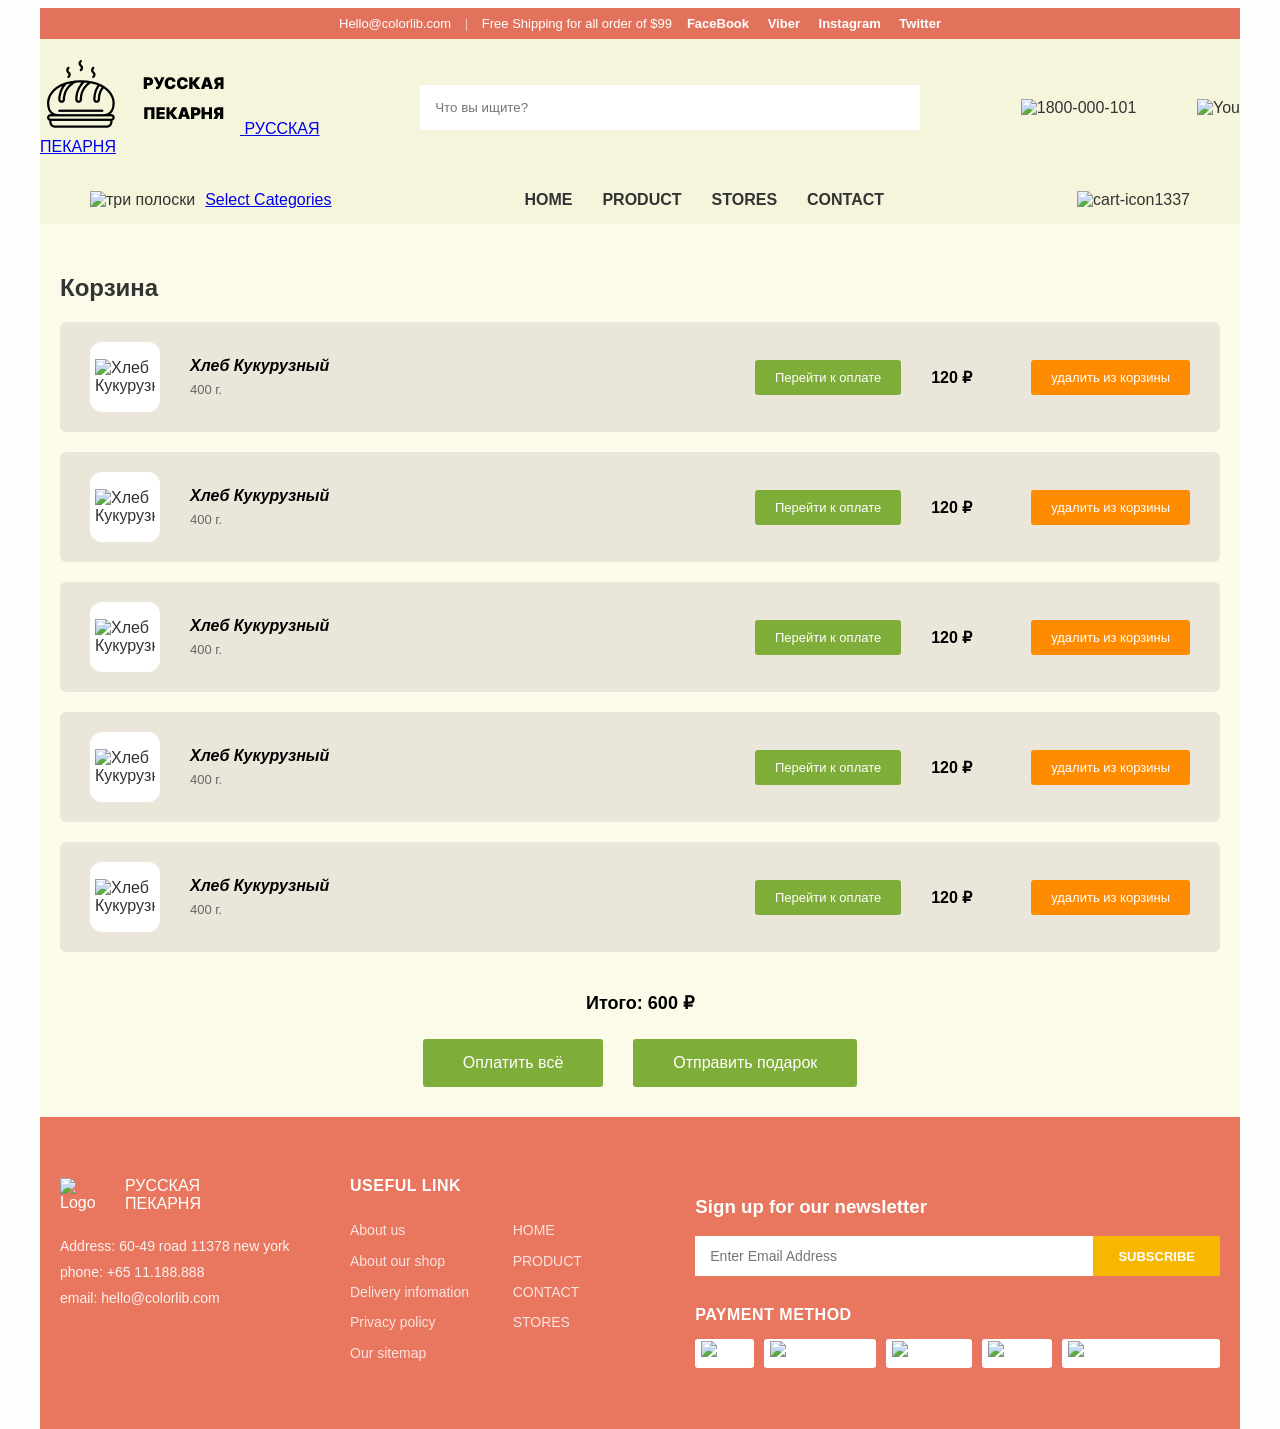
==== cart.html @ fd8e29d9 "Add files via upload" ====
<!DOCTYPE html>
<html lang="ru">
<head>
    <meta charset="UTF-8">
    <meta http-equiv="X-UA-Compatible" content="IE-edge">
    <meta name="viewport" content="width=device-width, initial-scale=1.0">
    <link rel="stylesheet" href="css/normalize.css">
    <link rel="stylesheet" href="css/style.css">
    <title>Bakery</title>
</head>
<body>
    <div class="container">
        <header>
            <div class="header-topbar">
                <div class="topbar-info">
                    <span class="email">Hello@colorlib.com</span>
                    <span class="stick">|</span>
                    <span class="freepromo">Free Shipping for all order of $99</span>
                </div>
                <div class="topbar-socials">
                    <a href="#">FaceBook</a>
                    <a href="#">Viber</a>
                    <a href="#">Instagram</a>
                    <a href="#">Twitter</a>
                </div>
            </div>

            <div class="header-midbar">
                <div class="logo">
                    <a href="index.html">
                        <img src="img/logo.jpg" alt="Русская пекарня">
                        <span class="logo-text">РУССКАЯ<br>ПЕКАРНЯ</span>
                    </a>
                </div>

                <div class="search-box">
                    <form action="#">
                        <input type="text" placeholder="Что вы ищите?">
                    </form>
                </div>

                <div class="phone-number">
                    <img src="img/phone.img" alt="1800-000-101">
                </div>

                <div class="profile">
                    <img src="img/profile-icon.img" alt="You">
                </div>
            </div>
            
            <div class="header-downbar">
                <div class="categories-choice">
                    <img src="img/categories.img" alt="три полоски">
                    <a href="#">Select Categories</a>
                </div>

                <div class="buttons">
                    <span><a href="index.html">HOME</a></span>
                    <span><a href="product.html">PRODUCT</a></span>
                    <span><a href="stores.html">STORES</a></span>
                    <span><a href="contact.html">CONTACT</a></span>
                </div>

                <div class="cart">
                    <a href="cart.html" style="text-decoration: none; color: inherit; display: flex; align-items: center;">
                        <img src="img/cart-logo" alt="cart-icon">
                        <span>1337</span>
                    </a>
                </div>
            </div>
        </header>

        <main>
            <div class="cart-page">
                <h2>Корзина</h2>
                
                <div class="cart-list">
                    <div class="cart-item">
                        <div class="cart-item-img">
                            <img src="path/to/bread.png" alt="Хлеб Кукурузный">
                        </div>
                        <div class="cart-item-info">
                            <h3><a href="product.html" style="text-decoration: none; color: inherit;">Хлеб Кукурузный</a></h3>
                            <span>400 г.</span>
                        </div>
                        <a href="#" class="btn-pay-item">Перейти к оплате</a>
                        <div class="cart-item-price">120 ₽</div>
                        <a href="#" class="btn-delete-item">удалить из корзины</a>
                    </div>

                    <div class="cart-item">
                        <div class="cart-item-img">
                            <img src="path/to/bread.png" alt="Хлеб Кукурузный">
                        </div>
                        <div class="cart-item-info">
                            <h3><a href="product.html" style="text-decoration: none; color: inherit;">Хлеб Кукурузный</a></h3>
                            <span>400 г.</span>
                        </div>
                        <a href="#" class="btn-pay-item">Перейти к оплате</a>
                        <div class="cart-item-price">120 ₽</div>
                        <a href="#" class="btn-delete-item">удалить из корзины</a>
                    </div>

                    <div class="cart-item">
                        <div class="cart-item-img">
                            <img src="path/to/bread.png" alt="Хлеб Кукурузный">
                        </div>
                        <div class="cart-item-info">
                            <h3><a href="product.html" style="text-decoration: none; color: inherit;">Хлеб Кукурузный</a></h3>
                            <span>400 г.</span>
                        </div>
                        <a href="#" class="btn-pay-item">Перейти к оплате</a>
                        <div class="cart-item-price">120 ₽</div>
                        <a href="#" class="btn-delete-item">удалить из корзины</a>
                    </div>

                    <div class="cart-item">
                        <div class="cart-item-img">
                            <img src="path/to/bread.png" alt="Хлеб Кукурузный">
                        </div>
                        <div class="cart-item-info">
                            <h3><a href="product.html" style="text-decoration: none; color: inherit;">Хлеб Кукурузный</a></h3>
                            <span>400 г.</span>
                        </div>
                        <a href="#" class="btn-pay-item">Перейти к оплате</a>
                        <div class="cart-item-price">120 ₽</div>
                        <a href="#" class="btn-delete-item">удалить из корзины</a>
                    </div>

                    <div class="cart-item">
                        <div class="cart-item-img">
                            <img src="path/to/bread.png" alt="Хлеб Кукурузный">
                        </div>
                        <div class="cart-item-info">
                            <h3><a href="product.html" style="text-decoration: none; color: inherit;">Хлеб Кукурузный</a></h3>
                            <span>400 г.</span>
                        </div>
                        <a href="#" class="btn-pay-item">Перейти к оплате</a>
                        <div class="cart-item-price">120 ₽</div>
                        <a href="#" class="btn-delete-item">удалить из корзины</a>
                    </div>
                </div>

                <div class="cart-summary">
                    <div class="cart-total">Итого: 600 ₽</div>
                    <div class="cart-actions">
                        <button class="btn-cart-submit">Оплатить всё</button>
                        <button class="btn-cart-gift">Отправить подарок</button>
                    </div>
                </div>
            </div>
        </main>

        <footer class="footer">
            <div class="footer-container">
                <div class="footer-section contact-info">
                    <div class="footer-logo">
                        <img src="img/logo-white.png" alt="Logo" class="footer-logo-img">
                        <div class="logo-text">РУССКАЯ<br>ПЕКАРНЯ</div>
                    </div>
                    <p>Address: 60-49 road 11378 new york</p>
                    <p>phone: +65 11.188.888</p>
                    <p>email: hello@colorlib.com</p>
                </div>

                <div class="footer-section links">
                    <h3>USEFUL LINK</h3>
                    <div class="links-columns">
                        <ul>
                            <li><a href="#">About us</a></li>
                            <li><a href="#">About our shop</a></li>
                            <li><a href="#">Delivery infomation</a></li>
                            <li><a href="#">Privacy policy</a></li>
                            <li><a href="#">Our sitemap</a></li>
                        </ul>
                        <ul>
                            <li><a href="index.html">HOME</a></li>
                            <li><a href="product.html">PRODUCT</a></li>
                            <li><a href="contact.html">CONTACT</a></li>
                            <li><a href="stores.html">STORES</a></li>
                        </ul>
                    </div>
                </div>

                <div class="footer-section subscribe">
                    <h3>Sign up for our newsletter</h3>
                    <form class="subscribe-form">
                        <input type="email" placeholder="Enter Email Address">
                        <button type="submit">SUBSCRIBE</button>
                    </form>
                    <div class="payment-methods">
                        <h3>Payment Method</h3>
                        <div class="payment-icons">
                            <img src="img/visa.png" alt="Visa">
                            <img src="img/mastercard.png" alt="MasterCard">
                            <img src="img/maestro.png" alt="Maestro">
                            <img src="img/cirrus.png" alt="Cirrus">
                            <img src="img/amex.png" alt="American Express">
                        </div>
                    </div>
                </div>
            </div>
        </footer>
    </div>
</body>
</html>
---- css/style.css ----
html, body {
    height: 100%;
}

.container {
    max-width: 1200px;
    margin: 0 auto;
    background-color: #F5F5DC;
    display: flex;
    flex-direction: column;
    min-height: 100vh;
}


header, footer {
    background-color: #F5F5DC;
}

main {
    background-color: #F5F5DC;
    flex: grow 1;
}


.header-topbar {
    display: flex;
    justify-content: center;
    align-items: center;
    background-color: #E2725B;

    color: white;
    padding: 8px 20px;
    font-size: 13px;
}

.stick {
    margin: 0 10px;
    opacity: 0.6;
}

.topbar-socials a {
    color: white;
    text-decoration: none;
    margin-left: 15px;
    font-weight: bold;
}

.header-midbar {
    display: flex;
    justify-content: space-between;
    align-items: center;
    padding: 20px 0;
    background-color: #F5F5DC;
}

.search-box {
    flex-grow: 1;
    max-width: 500px;
    margin: 0 40px;
}

.search-box form {
    display: flex;
    background: white;
    padding: 5px;
}

.search-box input {
    border: none;
    background: transparent;
    padding: 10px;
    width: 100%;
    outline: none;
    color: #999;
}

.header-downbar {
    display: flex;
    justify-content: space-between;
    align-items: center;
    padding: 15px 50px;
    background-color: #F5F5DC;
}

.categories-choice, .cart {
    display: flex;
    align-items: center;
    gap: 10px;
}

.buttons {
    display: flex;
    gap: 30px;
}

.buttons a {
    text-decoration: none;
    color: #333;
    font-weight: bold;
}

.header-downbar a:hover {
    color: #E2725B;
}

.footer {background-color: #e9765e;color: white;padding: 60px 0;
    font-family: sans-serif;
    width: 100%;
}

.footer-container {
    max-width: 1200px;
    margin: 0 auto;
    display: flex;
    justify-content: space-between;
    align-items: flex-start;
    padding: 0 20px;
    gap: 40px;
}

.footer-section {
    display: flex;
    flex-direction: column;
}

.footer-logo {
    display: flex;
    align-items: center;
    gap: 15px;
    margin-bottom: 20px;
}

.footer-logo-img {
    width: 50px;
    height: auto;
}


.contact-info {
    flex: 1;
    min-width: 250px;
}

.contact-info p {
    font-size: 14px;
    margin: 5px 0;
    opacity: 0.9;
}


.links {
    flex: 1.5;
    min-width: 300px;
}

.links h3, .subscribe-block h3, .payment-methods h3 {
    font-size: 16px;
    margin: 0 0 20px 0;
    text-transform: uppercase;
    font-weight: bold;
    letter-spacing: 0.5px;
}

.links-columns {
    display: flex;
    gap: 40px;
}

.links-columns {
    display: flex;
    justify-content: space-between;
    gap: 20px;
}

.links-columns ul {
    list-style: none;
    padding: 0;
    margin: 0;
    flex: 1;
}

.links-columns a {
    color: white;text-decoration: none;font-size: 14px;
    line-height: 2.2;
    opacity: 0.8;
    display: inline-block;
}

.links-columns a:hover {
    opacity: 1;
}

.subscribe-form {
    display: flex;
    margin-bottom: 30px;
    width: 100%;
}

.subscribe-form input {
    padding: 12px 15px;
    border: none;
    flex-grow: 1;
    outline: none;
    font-size: 14px;color: #333;
}

.subscribe-form button {
    background-color: #f7b700;color: white;border: none;padding: 0 25px;
    cursor: pointer;
    font-weight: bold;
    font-size: 13px;
    text-transform: uppercase;
}

.subscribe-form button:hover {
    background-color: #e0a500;
}

.payment-methods h3 {margin-bottom: 15px;
}

.payment-icons {
    display: flex;
    gap: 10px;
    margin-top: 10px;
}

.payment-icons {
    display: flex;
    gap: 10px;
    flex-wrap: wrap;
}

.payment-icons img {
    height: 25px;
    background: white;
    padding: 2px 6px;
    border-radius: 3px;
    object-fit: contain;
}

@media (max-width: 992px) {
    .footer-container {
        flex-direction: column;
        gap: 40px;
    }
    .footer-section {
        width: 100%;
    }
}

main {
    padding: 20px 0;
    background-color: #fcfbe9;
}

.category-title {
    font-family: sans-serif;
    font-size: 24px;
    margin: 30px 0 20px 20px;
    color: #333;
}

.main-lines {
    display: flex;
    justify-content: space-around;
    align-items: flex-start;
    flex-wrap: wrap;
    margin-bottom: 40px;
    position: relative;
}

.main-card {
    display: flex;
    flex-direction: column;
    width: 30%;
    min-width: 300px;
    background: #fff;
    border-radius: 8px;
    overflow: hidden;
    box-shadow: 0 4px 10px rgba(0,0,0,0.1);
    margin-bottom: 20px;
}

.card-image-wrapper {
    position: relative;
    width: 100%;
    height: 200px;
}

.card-image-wrapper img {
    width: 100%;
    height: 100%;
    object-fit: cover;
}

.card-info-overlay {
    position: absolute;
    top: 20px;
    left: 20px;
    right: 20px;
    background: rgba(255, 255, 255, 0.9);
    padding: 15px;
    border-radius: 4px;
}

.btn-add-to-cart {
    background-color: #7fad39;
    color: white;
    text-align: center;
    padding: 10px;
    text-decoration: none;
    text-transform: uppercase;
    font-weight: bold;
    font-size: 14px;
}

body { font-family: sans-serif; color: #333; background: #fdfdfd; }
.category-path { color: #999; font-size: 14px; margin-bottom: 20px; }

.product-card {
    display: flex;
    gap: 40px;
    padding: 20px;
}

.product-img-container { flex: 0 0 350px; }
.product-img { width: 100%; border-radius: 8px; border: 1px solid #eee; }

.product-info { flex: 1; display: flex; flex-direction: column; gap: 15px; }
.product-name { font-size: 28px; margin: 0; }
.rating { color: #f39c12; font-size: 14px; }
.reviews { color: #999; margin-left: 10px; }
.description { color: #666; line-height: 1.5; font-size: 14px; }

.label { font-size: 12px; color: #999; display: block; margin-bottom: 5px; }
.price-container { display: flex; align-items: center; gap: 10px; }
.current-price { font-size: 24px; font-weight: bold; color: #2ecc71; }
.old-price { text-decoration: line-through; color: #ccc; }
.discount-badge { color: #e74c3c; font-size: 12px; font-weight: bold; }
.wishlist-btn { background: none; border: none; cursor: pointer; font-size: 20px; }

.weight-options { display: flex; gap: 10px; }
.weight-btn {
    padding: 10px 20px;
    border: 1px solid #eee;
    background: #fff;
    cursor: pointer;
}
.weight-btn.active { background: #ffcc00; border-color: #ffcc00; }

.quantity { margin-bottom: 10px; font-size: 14px; color: #999; }
.add-to-cart {
    background: #4caf50;
    color: white;
    border: none;
    padding: 15px 30px;
    font-weight: bold;
    cursor: pointer;
    width: fit-content;
}

.similar-products { flex: 0 0 200px; }
.similar-item {
    position: relative;
    margin-bottom: 20px;
    border: 1px solid #eee;
    padding: 10px;
    text-align: center;
    font-size: 13px;
}
.similar-item img { width: 100%; border-radius: 4px; }
.badge-mini {
    position: absolute; top: 5px; left: 5px;
    background: #fff; font-size: 10px; padding: 2px 5px; border: 1px solid #eee;
}

.contacts-info {
    max-width: 1200px;
    margin: 0 auto;
    padding: 10px 20px;
    display: grid;
    grid-template-columns: repeat(3, 1fr);
    gap: 20px;
}

.contacts-info h2,
.contacts-info .FAQ {
    grid-column: 1 / -1;
}

.contacts-info h2 {
    font-family: sans-serif;
    font-size: 24px;
    margin: 30px 0 10px 0;
    color: #333;
}

.contacts {
    display: flex;
    flex-direction: column;
    gap: 15px;
    background: #fff;
    padding: 25px;
    border-radius: 8px;
    box-shadow: 0 4px 10px rgba(0,0,0,0.1);
}

.contacts span {
    font-size: 14px;
    color: #333;
    display: flex;
    align-items: center;
    gap: 10px;
}

.address::before { content: "📍"; }
.schedule::before { content: "🕒"; }
.contact-email::before { content: "✉️"; }
.contacts-numphone::before { content: "📞"; }

.FAQ {
    background: #fff;
    padding: 30px;
    border-radius: 8px;
    box-shadow: 0 4px 10px rgba(0,0,0,0.1);
}

.info {
    display: flex;
    flex-direction: column;
    gap: 25px;
}

.info span {
    display: block;
    font-size: 14px;
    line-height: 1.6;
    color: #333;
}

.info span strong {
    color: #000;
}

@media (max-width: 992px) {
    .contacts-info {
        grid-template-columns: repeat(2, 1fr);
    }
}

@media (max-width: 768px) {
    .contacts-info {
        grid-template-columns: 1fr;
    }
}

.stores-page {
    max-width: 1200px;
    margin: 0 auto;
    padding: 10px 20px;
    font-family: sans-serif;
}

.stores-header h2 {
    font-size: 24px;
    font-weight: bold;
    color: #333;
    margin: 20px 0 5px 0;
}

.stores-header p {
    font-size: 14px;
    color: #666;
    margin: 0 0 25px 0;
}

.filters-bar {
    background: #fff;
    padding: 20px;
    border-radius: 6px;
    box-shadow: 0 4px 10px rgba(0,0,0,0.05);
    display: flex;
    align-items: center;
    gap: 15px;
    margin-bottom: 30px;
    flex-wrap: wrap;
}

.filter-search input {
    padding: 12px 15px;
    border: 1px solid #e2e2e2;
    border-radius: 4px;
    width: 220px;
    outline: none;
    font-size: 13px;
}

.filter-select select {
    padding: 12px 15px;
    border: 1px solid #e2e2e2;
    border-radius: 4px;
    background: #fff;
    outline: none;
    font-size: 13px;
    cursor: pointer;
}

.filter-btn {
    padding: 12px 20px;
    border: 1px solid #e2e2e2;
    background: #fff;
    border-radius: 4px;
    font-size: 13px;
    cursor: pointer;
    color: #333;
}

.filter-btn:hover {
    background: #fdfdfd;
}

.filter-reset {
    background: none;
    border: none;
    color: #999;
    font-size: 13px;
    cursor: pointer;
    text-decoration: underline;
    margin-left: auto;
}

.stores-content {
    display: flex;
    gap: 25px;
}

.stores-sidebar {
    flex: 0 0 320px;
    background: #fff;
    padding: 20px;
    border-radius: 6px;
    box-shadow: 0 4px 10px rgba(0,0,0,0.05);
    display: flex;
    flex-direction: column;
}

.sidebar-header {
    display: flex;
    justify-content: space-between;
    align-items: flex-start;
    margin-bottom: 20px;
}

.sidebar-header h3 {
    font-size: 16px;
    font-weight: bold;
    margin: 0;
    color: #000;
}

.sort-select {
    font-size: 12px;
    color: #999;
    cursor: pointer;
}

.stores-list {
    display: flex;
    flex-direction: column;
    gap: 15px;
}

.store-card {
    display: flex;
    align-items: center;
    padding: 15px;
    background: #fdfbf2;
    border: 1px solid #f2eedb;
    border-radius: 6px;
    cursor: pointer;
}

.store-card.active, .store-card:hover {
    background: #fffbf0;
    border-color: #ffcc00;
}

.store-num {
    background: #ffcc00;
    color: #fff;
    width: 24px;
    height: 24px;
    border-radius: 50%;
    display: flex;
    align-items: center;
    justify-content: center;
    font-size: 12px;
    font-weight: bold;
    margin-right: 15px;
}

.store-info-text {
    font-size: 14px;
    font-weight: bold;
    color: #333;
    flex-grow: 1;
}

.store-distance {
    font-size: 13px;
    font-weight: bold;
    color: #7fad39;
    text-align: right;
    line-height: 1.2;
}

.no-more-results {
    font-size: 13px;
    color: #999;
    text-align: center;
    margin-top: 40px;
    line-height: 1.6;
}

.map-section {
    flex: 1;
    background: #fff;
    padding: 20px;
    border-radius: 6px;
    box-shadow: 0 4px 10px rgba(0,0,0,0.05);
    display: flex;
    flex-direction: column;
}

.map-header {
    display: flex;
    align-items: center;
    gap: 15px;
    margin-bottom: 20px;
}

.map-header h3 {
    font-size: 16px;
    font-weight: bold;
    margin: 0;
}

.map-header p {
    font-size: 12px;
    color: #999;
    margin: 0;
}

.map-container {
    flex: 1;
    display: flex;
    gap: 20px;
    min-height: 450px;
}

.mock-map {
    flex: 1;
    background-color: #fffdf2;
    background-image: 
        linear-gradient(#f2eedb 1px, transparent 1px),
        linear-gradient(90deg, #f2eedb 1px, transparent 1px);
    background-size: 40px 40px;
    border: 1px solid #f2eedb;
    border-radius: 6px;
    position: relative;
}

.map-marker {
    position: absolute;
    background: #ffcc00;
    color: #fff;
    width: 28px;
    height: 28px;
    border-radius: 50%;
    display: flex;
    align-items: center;
    justify-content: center;
    font-size: 13px;
    font-weight: bold;
    box-shadow: 0 2px 5px rgba(0,0,0,0.2);
}

.pin-1 { top: 55%; left: 45%; }
.pin-2 { top: 62%; left: 78%; }
.pin-3 { top: 75%; left: 60%; }

.map-zoom {
    position: absolute;
    right: 15px;
    top: 35%;
    display: flex;
    flex-direction: column;
    background: #fff;
    border: 1px solid #e2e2e2;
    border-radius: 4px;
    box-shadow: 0 2px 5px rgba(0,0,0,0.05);
}

.map-zoom button {
    background: none;
    border: none;
    width: 32px;
    height: 35px;
    font-size: 18px;
    cursor: pointer;
    color: #666;
}

.map-zoom button:first-child {
    border-bottom: 1px solid #e2e2e2;
}

.map-popup {
    width: 220px;
    border: 1px solid #e2e2e2;
    border-radius: 6px;
    padding: 20px;
    display: flex;
    flex-direction: column;
    gap: 12px;
}

.map-popup h4 {
    font-size: 14px;
    font-weight: bold;
    margin: 0;
    color: #333;
}

.map-popup p {
    font-size: 13px;
    color: #666;
    margin: 0;
    line-height: 1.4;
}

.popup-tip {
    font-size: 12px;
    color: #999;
    line-height: 1.4;
    margin-top: auto;
}

@media (max-width: 992px) {
    .stores-content {
        flex-direction: column;
    }
    .stores-sidebar {
        flex: none;
    }
    .map-container {
        min-height: 400px;
    }
}

@media (max-width: 768px) {
    .filters-bar {
        flex-direction: column;
        align-items: stretch;
    }
    .filter-search input, .filter-select select {
        width: 100%;
    }
    .filter-reset {
        margin-left: 0;
        text-align: center;
    }
    .map-container {
        flex-direction: column-reverse;
    }
    .map-popup {
        width: auto;
    }
}

.cart-page {
    max-width: 1200px;
    margin: 0 auto;
    padding: 10px 20px;
    font-family: sans-serif;
}

.cart-page h2 {
    font-size: 24px;
    font-weight: bold;
    color: #333;
    margin: 20px 0;
}

.cart-list {
    display: flex;
    flex-direction: column;
    gap: 20px;
    margin-bottom: 30px;
}

.cart-item {
    display: flex;
    align-items: center;
    background-color: #eae6da;
    padding: 20px 30px;
    border-radius: 6px;
    gap: 30px;
}

.cart-item-img {
    width: 60px;
    height: 60px;
    background: #fff;
    border-radius: 12px;
    display: flex;
    align-items: center;
    justify-content: center;
    padding: 5px;
}

.cart-item-img img {
    max-width: 100%;
    max-height: 100%;
    object-fit: contain;
}

.cart-item-info {
    flex-grow: 1;
}

.cart-item-info h3 {
    font-size: 16px;
    font-weight: bold;
    font-style: italic;
    margin: 0 0 5px 0;
    color: #000;
}

.cart-item-info span {
    font-size: 13px;
    color: #666;
}

.btn-pay-item {
    background-color: #7fad39;
    color: white;
    text-decoration: none;
    padding: 10px 20px;
    font-size: 13px;
    border-radius: 3px;
}

.cart-item-price {
    font-size: 16px;
    font-weight: bold;
    color: #000;
    min-width: 70px;
}

.btn-delete-item {
    background-color: #ff8c00;
    color: white;
    text-decoration: none;
    padding: 10px 20px;
    font-size: 13px;
    border-radius: 3px;
}

.cart-summary {
    display: flex;
    flex-direction: column;
    align-items: center;
    gap: 25px;
    margin-top: 40px;
}

.cart-total {
    font-size: 18px;
    font-weight: bold;
    color: #000;
}

.cart-actions {
    display: flex;
    gap: 30px;
}

.btn-cart-submit,
.btn-cart-gift {
    background-color: #7fad39;
    color: white;
    border: none;
    padding: 15px 40px;
    font-size: 16px;
    font-weight: normal;
    cursor: pointer;
    border-radius: 3px;
}

@media (max-width: 860px) {
    .cart-item {
        flex-wrap: wrap;
        gap: 15px;
        padding: 20px;
    }
    
    .cart-item-info {
        width: calc(100% - 100px);
    }
    
    .btn-pay-item,
    .cart-item-price,
    .btn-delete-item {
        flex-grow: 1;
        text-align: center;
    }
}

@media (max-width: 480px) {
    .cart-actions {
        flex-direction: column;
        width: 100%;
        gap: 15px;
    }
    
    .btn-cart-submit,
    .btn-cart-gift {
        width: 100%;
    }
}
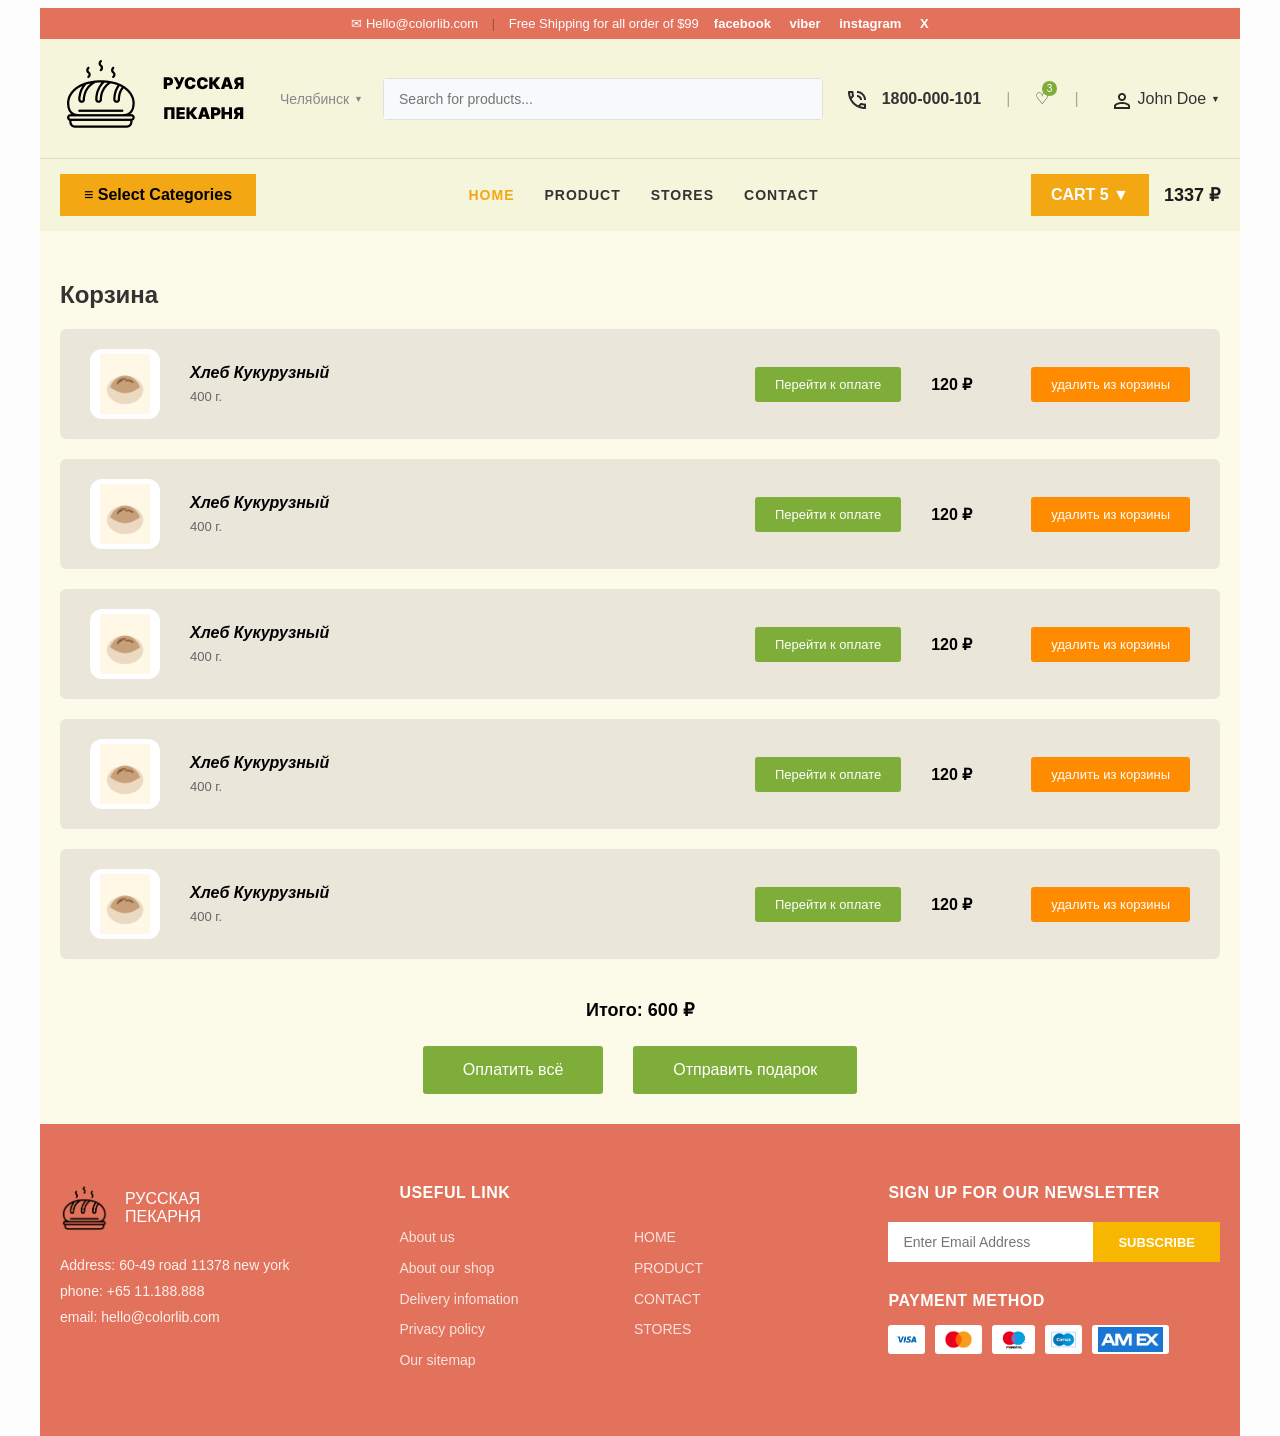
==== commit e20813cf: "Add files via upload" ====
--- a/cart.html
+++ b/cart.html
@@ -13,58 +13,71 @@
         <header>
             <div class="header-topbar">
                 <div class="topbar-info">
-                    <span class="email">Hello@colorlib.com</span>
+                    <span class="email">✉ Hello@colorlib.com</span>
                     <span class="stick">|</span>
                     <span class="freepromo">Free Shipping for all order of $99</span>
                 </div>
                 <div class="topbar-socials">
-                    <a href="#">FaceBook</a>
-                    <a href="#">Viber</a>
-                    <a href="#">Instagram</a>
-                    <a href="#">Twitter</a>
-                </div>
-            </div>
-
+                    <a href="facebook.com">facebook</a>
+                    <a href="viber.com">viber</a>
+                    <a href="instagram.com">instagram</a>
+                    <a href="x.com">X</a>
+                </div>
+            </div>
             <div class="header-midbar">
-                <div class="logo">
+                <div class="logo" style="display: flex; align-items: center; gap: 20px;">
                     <a href="index.html">
                         <img src="img/logo.jpg" alt="Русская пекарня">
-                        <span class="logo-text">РУССКАЯ<br>ПЕКАРНЯ</span>
                     </a>
+                    <div style="display: flex; align-items: center; gap: 5px; color: #888; font-size: 14px;">
+                        <span>Челябинск</span>
+                        <span style="font-size: 9px;">▼</span>
+                    </div>
                 </div>
 
                 <div class="search-box">
                     <form action="#">
-                        <input type="text" placeholder="Что вы ищите?">
+                        <input type="text" placeholder="Search for products...">
                     </form>
                 </div>
 
-                <div class="phone-number">
-                    <img src="img/phone.img" alt="1800-000-101">
-                </div>
-
-                <div class="profile">
-                    <img src="img/profile-icon.img" alt="You">
+                <div style="display: flex; align-items: center; gap: 15px;">
+                    <div class="phone-number" style="display: flex; align-items: center; gap: 5px; font-weight: bold;">
+                        <img src="img/phone.jpg" alt="1800-000-101">
+                        <span>1800-000-101</span>
+                    </div>
+                    <span class="stick">|</span>
+                    <div class="wishlist" style="position: relative; display: flex; align-items: center;">
+                        <span>♡</span>
+                        <span style="position: absolute; top: -8px; right: -8px; background: #7fad39; color: white; font-size: 10px; padding: 2px 5px; border-radius: 50%;">3</span>
+                    </div>
+                    <span class="stick">|</span>
+                    <div class="profile" style="display: flex; align-items: center; gap: 5px;">
+                        <img src="img/profile-icon.jpg" alt="You">
+                        <span>John Doe</span>
+                        <span style="font-size: 9px;">▼</span>
+                    </div>
                 </div>
             </div>
             
             <div class="header-downbar">
-                <div class="categories-choice">
-                    <img src="img/categories.img" alt="три полоски">
-                    <a href="#">Select Categories</a>
+                <div class="categories-choice" style="background-color: #F3A712; padding: 12px 24px; font-weight: bold; cursor: pointer;">
+                    <span style="color: #000;">≡ Select Categories</span>
                 </div>
 
                 <div class="buttons">
-                    <span><a href="index.html">HOME</a></span>
+                    <span><a href="index.html" style="color: #F3A712;">HOME</a></span>
                     <span><a href="product.html">PRODUCT</a></span>
                     <span><a href="stores.html">STORES</a></span>
                     <span><a href="contact.html">CONTACT</a></span>
                 </div>
 
                 <div class="cart">
-                    <a href="cart.html" style="text-decoration: none; color: inherit; display: flex; align-items: center;">
-                        <img src="img/cart-logo" alt="cart-icon">
-                        <span>1337</span>
+                    <a href="cart.html" style="text-decoration: none; color: inherit; display: flex; align-items: center; gap: 15px;">
+                        <div style="background-color: #F3A712; padding: 12px 20px; color: white; font-weight: bold; display: flex; align-items: center; gap: 8px;">
+                            <span>CART 5 ▼</span>
+                        </div>
+                        <span style="font-weight: bold; font-size: 18px; color: #1c1c1c;">1337 ₽</span>
                     </a>
                 </div>
             </div>
@@ -77,59 +90,59 @@
                 <div class="cart-list">
                     <div class="cart-item">
                         <div class="cart-item-img">
-                            <img src="path/to/bread.png" alt="Хлеб Кукурузный">
-                        </div>
-                        <div class="cart-item-info">
-                            <h3><a href="product.html" style="text-decoration: none; color: inherit;">Хлеб Кукурузный</a></h3>
-                            <span>400 г.</span>
-                        </div>
-                        <a href="#" class="btn-pay-item">Перейти к оплате</a>
-                        <div class="cart-item-price">120 ₽</div>
-                        <a href="#" class="btn-delete-item">удалить из корзины</a>
-                    </div>
-
-                    <div class="cart-item">
-                        <div class="cart-item-img">
-                            <img src="path/to/bread.png" alt="Хлеб Кукурузный">
-                        </div>
-                        <div class="cart-item-info">
-                            <h3><a href="product.html" style="text-decoration: none; color: inherit;">Хлеб Кукурузный</a></h3>
-                            <span>400 г.</span>
-                        </div>
-                        <a href="#" class="btn-pay-item">Перейти к оплате</a>
-                        <div class="cart-item-price">120 ₽</div>
-                        <a href="#" class="btn-delete-item">удалить из корзины</a>
-                    </div>
-
-                    <div class="cart-item">
-                        <div class="cart-item-img">
-                            <img src="path/to/bread.png" alt="Хлеб Кукурузный">
-                        </div>
-                        <div class="cart-item-info">
-                            <h3><a href="product.html" style="text-decoration: none; color: inherit;">Хлеб Кукурузный</a></h3>
-                            <span>400 г.</span>
-                        </div>
-                        <a href="#" class="btn-pay-item">Перейти к оплате</a>
-                        <div class="cart-item-price">120 ₽</div>
-                        <a href="#" class="btn-delete-item">удалить из корзины</a>
-                    </div>
-
-                    <div class="cart-item">
-                        <div class="cart-item-img">
-                            <img src="path/to/bread.png" alt="Хлеб Кукурузный">
-                        </div>
-                        <div class="cart-item-info">
-                            <h3><a href="product.html" style="text-decoration: none; color: inherit;">Хлеб Кукурузный</a></h3>
-                            <span>400 г.</span>
-                        </div>
-                        <a href="#" class="btn-pay-item">Перейти к оплате</a>
-                        <div class="cart-item-price">120 ₽</div>
-                        <a href="#" class="btn-delete-item">удалить из корзины</a>
-                    </div>
-
-                    <div class="cart-item">
-                        <div class="cart-item-img">
-                            <img src="path/to/bread.png" alt="Хлеб Кукурузный">
+                            <img src="img/bread-cart.png" alt="Хлеб Кукурузный">
+                        </div>
+                        <div class="cart-item-info">
+                            <h3><a href="product.html" style="text-decoration: none; color: inherit;">Хлеб Кукурузный</a></h3>
+                            <span>400 г.</span>
+                        </div>
+                        <a href="#" class="btn-pay-item">Перейти к оплате</a>
+                        <div class="cart-item-price">120 ₽</div>
+                        <a href="#" class="btn-delete-item">удалить из корзины</a>
+                    </div>
+
+                    <div class="cart-item">
+                        <div class="cart-item-img">
+                            <img src="img/bread-cart.png" alt="Хлеб Кукурузный">
+                        </div>
+                        <div class="cart-item-info">
+                            <h3><a href="product.html" style="text-decoration: none; color: inherit;">Хлеб Кукурузный</a></h3>
+                            <span>400 г.</span>
+                        </div>
+                        <a href="#" class="btn-pay-item">Перейти к оплате</a>
+                        <div class="cart-item-price">120 ₽</div>
+                        <a href="#" class="btn-delete-item">удалить из корзины</a>
+                    </div>
+
+                    <div class="cart-item">
+                        <div class="cart-item-img">
+                            <img src="img/bread-cart.png" alt="Хлеб Кукурузный">
+                        </div>
+                        <div class="cart-item-info">
+                            <h3><a href="product.html" style="text-decoration: none; color: inherit;">Хлеб Кукурузный</a></h3>
+                            <span>400 г.</span>
+                        </div>
+                        <a href="#" class="btn-pay-item">Перейти к оплате</a>
+                        <div class="cart-item-price">120 ₽</div>
+                        <a href="#" class="btn-delete-item">удалить из корзины</a>
+                    </div>
+
+                    <div class="cart-item">
+                        <div class="cart-item-img">
+                            <img src="img/bread-cart.png" alt="Хлеб Кукурузный">
+                        </div>
+                        <div class="cart-item-info">
+                            <h3><a href="product.html" style="text-decoration: none; color: inherit;">Хлеб Кукурузный</a></h3>
+                            <span>400 г.</span>
+                        </div>
+                        <a href="#" class="btn-pay-item">Перейти к оплате</a>
+                        <div class="cart-item-price">120 ₽</div>
+                        <a href="#" class="btn-delete-item">удалить из корзины</a>
+                    </div>
+
+                    <div class="cart-item">
+                        <div class="cart-item-img">
+                            <img src="img/bread-cart.png" alt="Хлеб Кукурузный">
                         </div>
                         <div class="cart-item-info">
                             <h3><a href="product.html" style="text-decoration: none; color: inherit;">Хлеб Кукурузный</a></h3>
@@ -155,7 +168,7 @@
             <div class="footer-container">
                 <div class="footer-section contact-info">
                     <div class="footer-logo">
-                        <img src="img/logo-white.png" alt="Logo" class="footer-logo-img">
+                        <img src="img/logo-white.jpg" alt="Logo" class="footer-logo-img">
                         <div class="logo-text">РУССКАЯ<br>ПЕКАРНЯ</div>
                     </div>
                     <p>Address: 60-49 road 11378 new york</p>
@@ -182,7 +195,7 @@
                     </div>
                 </div>
 
-                <div class="footer-section subscribe">
+                <div class="footer-section subscribe-block">
                     <h3>Sign up for our newsletter</h3>
                     <form class="subscribe-form">
                         <input type="email" placeholder="Enter Email Address">
--- a/css/style.css
+++ b/css/style.css
@@ -49,37 +49,41 @@
     display: flex;
     justify-content: space-between;
     align-items: center;
-    padding: 20px 0;
-    background-color: #F5F5DC;
+    padding: 20px 20px;background-color: #F5F5DC;border-bottom: 1px solid rgba(0, 0, 0, 0.1);
 }
 
 .search-box {
     flex-grow: 1;
-    max-width: 500px;
-    margin: 0 40px;
+    max-width: 450px;
+    margin: 0 20px;
 }
 
 .search-box form {
     display: flex;
     background: white;
-    padding: 5px;
+    padding: 0;
+    border: 1px solid #E0E0E0;
+    border-radius: 4px;
 }
 
 .search-box input {
     border: none;
-    background: transparent;
-    padding: 10px;
-    width: 100%;
-    outline: none;
-    color: #999;
+    background: #F8F9FA;
+    padding: 12px 15px;
+    width: 100%;outline: none;color: #333;font-size: 14px;
 }
 
 .header-downbar {
     display: flex;
     justify-content: space-between;
     align-items: center;
-    padding: 15px 50px;
-    background-color: #F5F5DC;
+    padding: 15px 20px;background-color: #F5F5DC;
+}.buttons {display: flex;gap: 30px;
+}.buttons a {text-decoration: none;color: #1c1c1c;font-weight: bold;font-size: 14px;
+    letter-spacing: 1px;
+}.buttons a:hover {color: #F3A712;
+}.stick {margin: 0 10px;
+    opacity: 0.3;color: #000;
 }
 
 .categories-choice, .cart {
@@ -103,7 +107,7 @@
     color: #E2725B;
 }
 
-.footer {background-color: #e9765e;color: white;padding: 60px 0;
+.footer {background-color: #E2725B;color: white;padding: 60px 0;
     font-family: sans-serif;
     width: 100%;
 }
